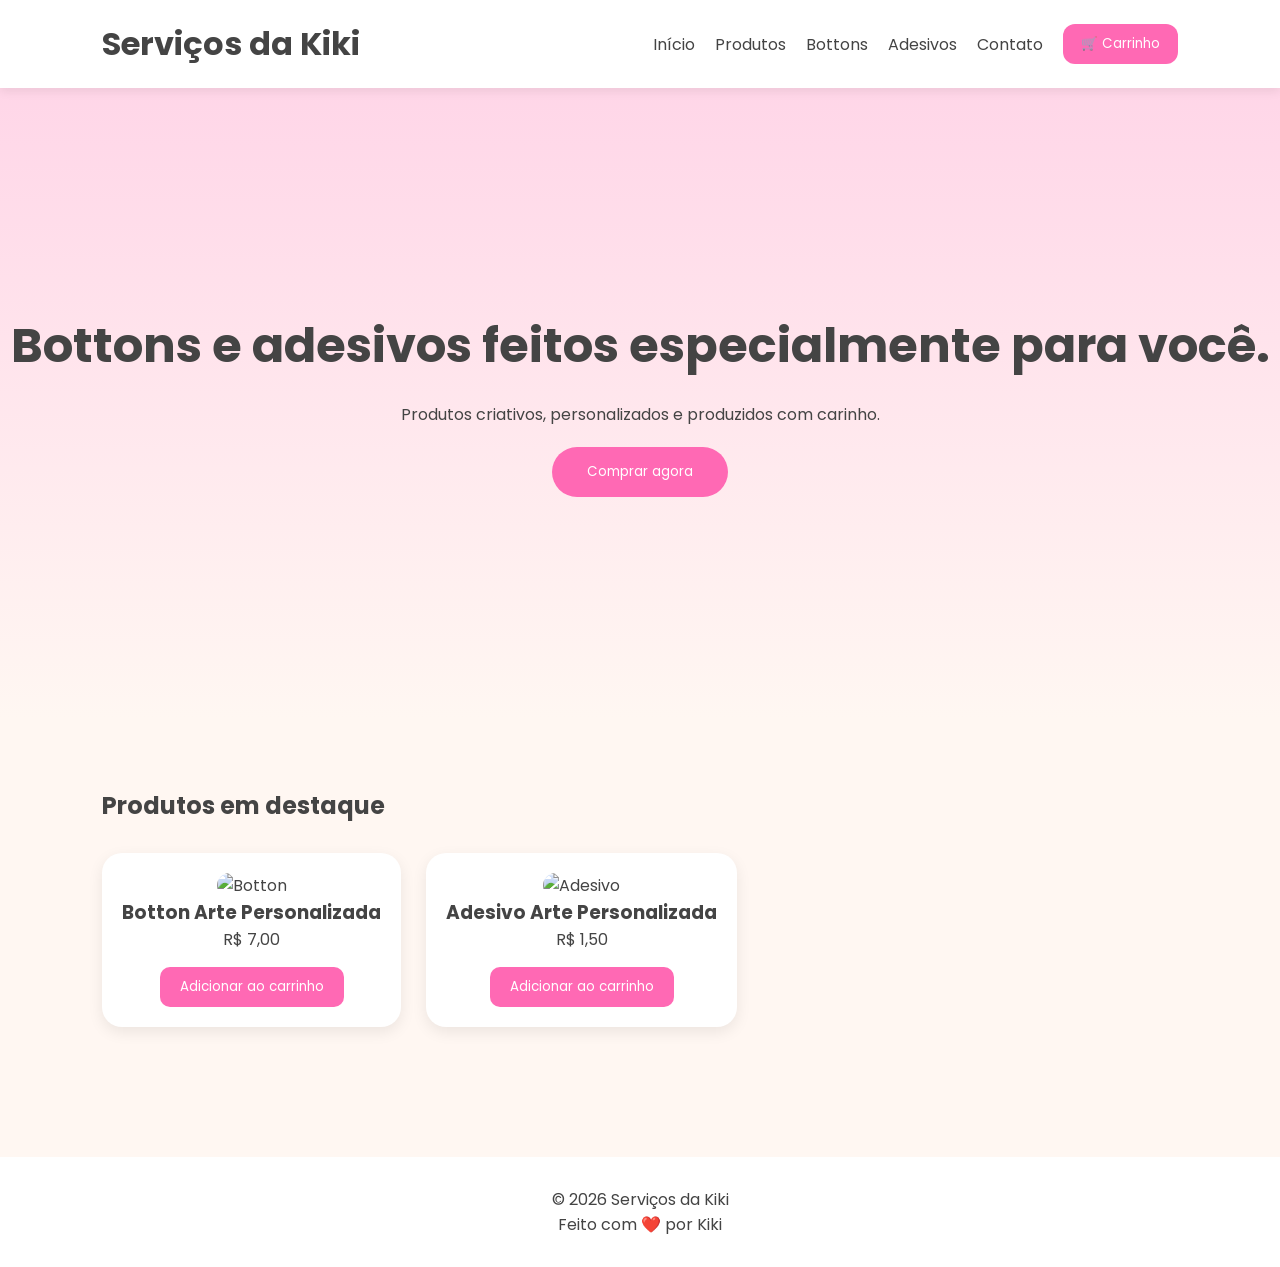
==== index.html @ 0a84bedd "Update index.html" ====
<!DOCTYPE html>
<html lang="pt-BR">

<head>
    <meta charset="UTF-8">
    <meta name="viewport" content="width=device-width, initial-scale=1.0">

    <title>Serviços da Kiki</title>

    <!-- Fonte -->
    <link rel="preconnect" href="https://fonts.googleapis.com">
    <link rel="preconnect" href="https://fonts.gstatic.com" crossorigin>

    <link href="https://fonts.googleapis.com/css2?family=Poppins:wght@300;400;500;600;700&display=swap" rel="stylesheet">

    <!-- CSS -->
    <link rel="stylesheet" href="style.css">
</head>

<body>

<header>

    <div class="logo">
        <h1>Serviços da Kiki</h1>
    </div>

    <nav>

        <a href="index.html">Início</a>

        <a href="/produtos.html">Produtos</a>

        <a href="#">Bottons</a>

        <a href="#">Adesivos</a>

        <a href="#">Contato</a>

        <button id="carrinho">
            🛒 Carrinho
        </button>

    </nav>

</header>


<section class="hero">

    <div class="hero-text">

        <h2>
            Bottons e adesivos feitos especialmente para você.
        </h2>

        <p>
            Produtos criativos, personalizados e produzidos com carinho.
        </p>

        <button>
            Comprar agora
        </button>

    </div>

</section>

<section class="destaques">

<h2>Produtos em destaque</h2>

<div class="produtos">

<div class="produto">

<img src="img/botton1.jpg" alt="Botton">

<h3>Botton Arte Personalizada</h3>

<p>R$ 7,00</p>

<button>Adicionar ao carrinho</button>

</div>

<div class="produto">

<img src="img/adesivo1.jpg" alt="Adesivo">

<h3>Adesivo Arte Personalizada</h3>

<p>R$ 1,50</p>

<button>Adicionar ao carrinho</button>

</div>

</div>

</section>


<footer>

<p>© 2026 Serviços da Kiki</p>

<p>Feito com ❤️ por Kiki</p>

</footer>

</body>
  </html>
---- style.css ----
*{
    margin:0;
    padding:0;
    box-sizing:border-box;
    font-family:'Poppins',sans-serif;
}

body{
    background:#FFF7F2;
    color:#444;
}

header{
    display:flex;
    justify-content:space-between;
    align-items:center;
    padding:20px 8%;
    background:white;
    position:sticky;
    top:0;
    box-shadow:0 3px 10px rgba(0,0,0,.08);
}

nav{
    display:flex;
    gap:20px;
    align-items:center;
}

nav a{
    text-decoration:none;
    color:#444;
    transition:.3s;
}

nav a:hover{
    color:#ff69b4;
}

#carrinho{
    background:#ff69b4;
    color:white;
    border:none;
    padding:10px 18px;
    border-radius:12px;
    cursor:pointer;
}

.hero{
    height:70vh;
    display:flex;
    justify-content:center;
    align-items:center;
    text-align:center;
    background:linear-gradient(#FFD6E8,#FFF7F2);
}

.hero h2{
    font-size:3rem;
}

.hero p{
    margin:20px 0;
}

.hero button{
    padding:15px 35px;
    border:none;
    border-radius:30px;
    background:#ff69b4;
    color:white;
    cursor:pointer;
}

.categorias,
.destaques{
    padding:70px 8%;
}

.cards,
.produtos{
    display:flex;
    gap:25px;
    flex-wrap:wrap;
    margin-top:30px;
}

.card,
.produto{
    background:white;
    padding:20px;
    border-radius:20px;
    text-align:center;
    box-shadow:0 5px 15px rgba(0,0,0,.08);
    transition:.3s;
}

.card:hover,
.produto:hover{
    transform:translateY(-8px);
}

.produto img{
    width:220px;
    border-radius:15px;
}

.produto button{
    margin-top:15px;
    background:#ff69b4;
    color:white;
    border:none;
    padding:10px 20px;
    border-radius:10px;
    cursor:pointer;
}

footer{
    margin-top:60px;
    padding:30px;
    background:white;
    text-align:center;
}
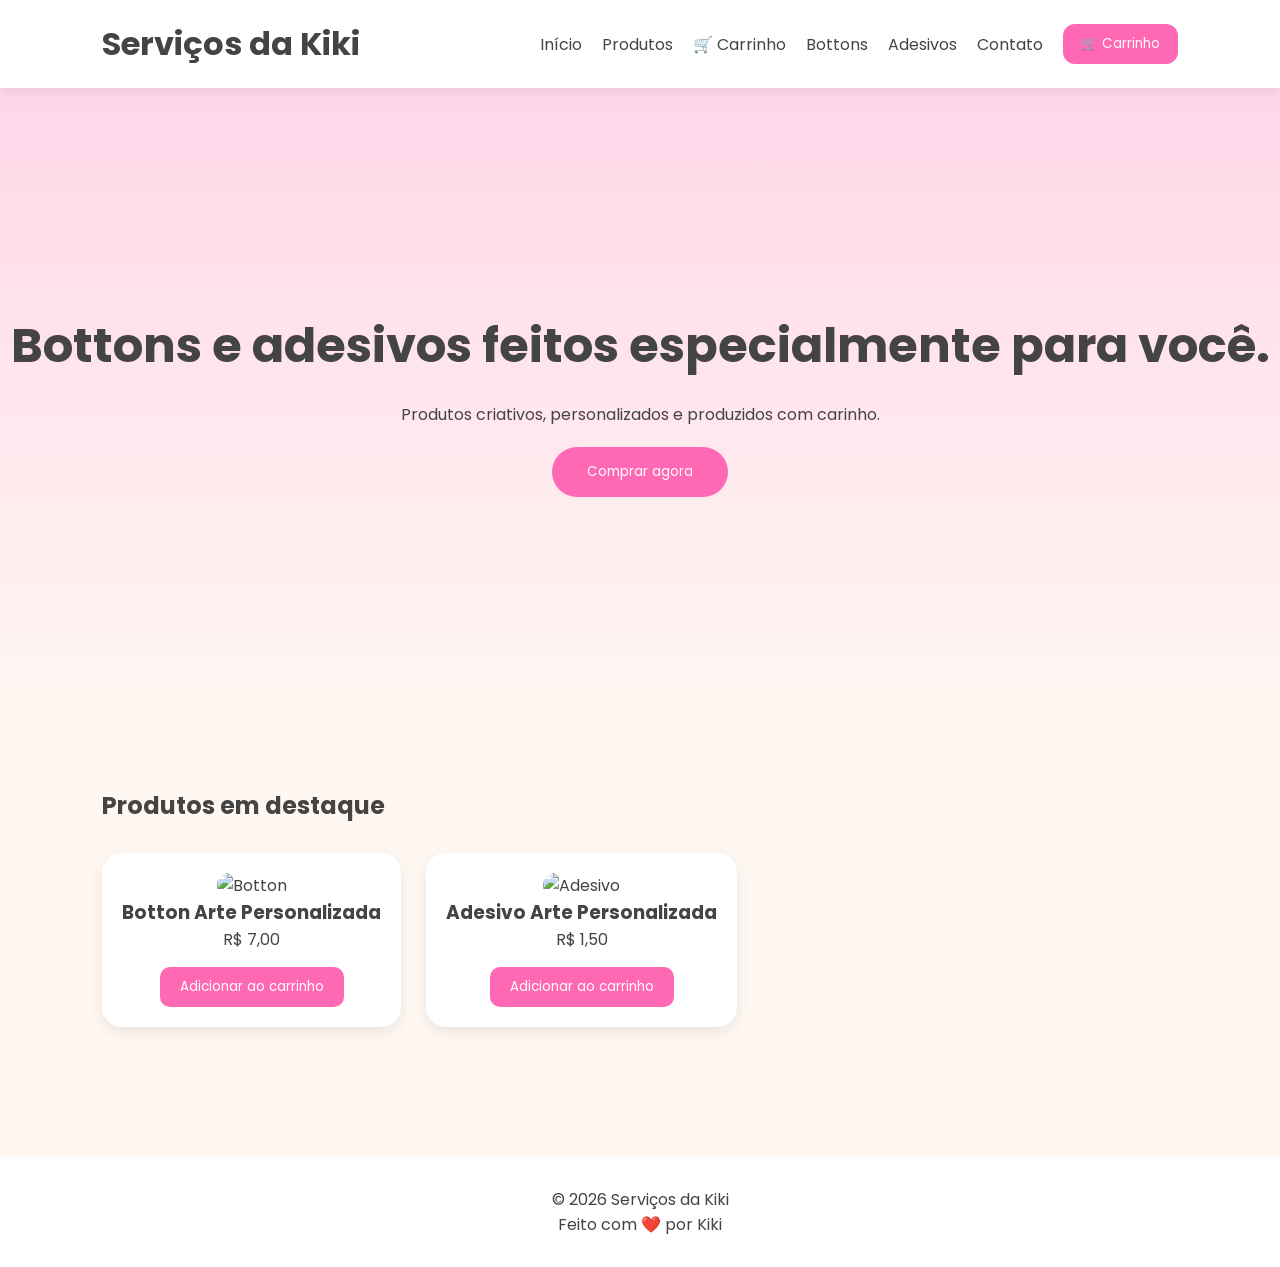
==== commit 07a2a07c: "Update index.html" ====
--- a/index.html
+++ b/index.html
@@ -29,7 +29,9 @@
 
         <a href="index.html">Início</a>
 
-        <a href="/produtos.html">Produtos</a>
+        <a href="produtos.html">Produtos</a>
+
+        <a href="carrinho.html">🛒 Carrinho</a>
 
         <a href="#">Bottons</a>
 
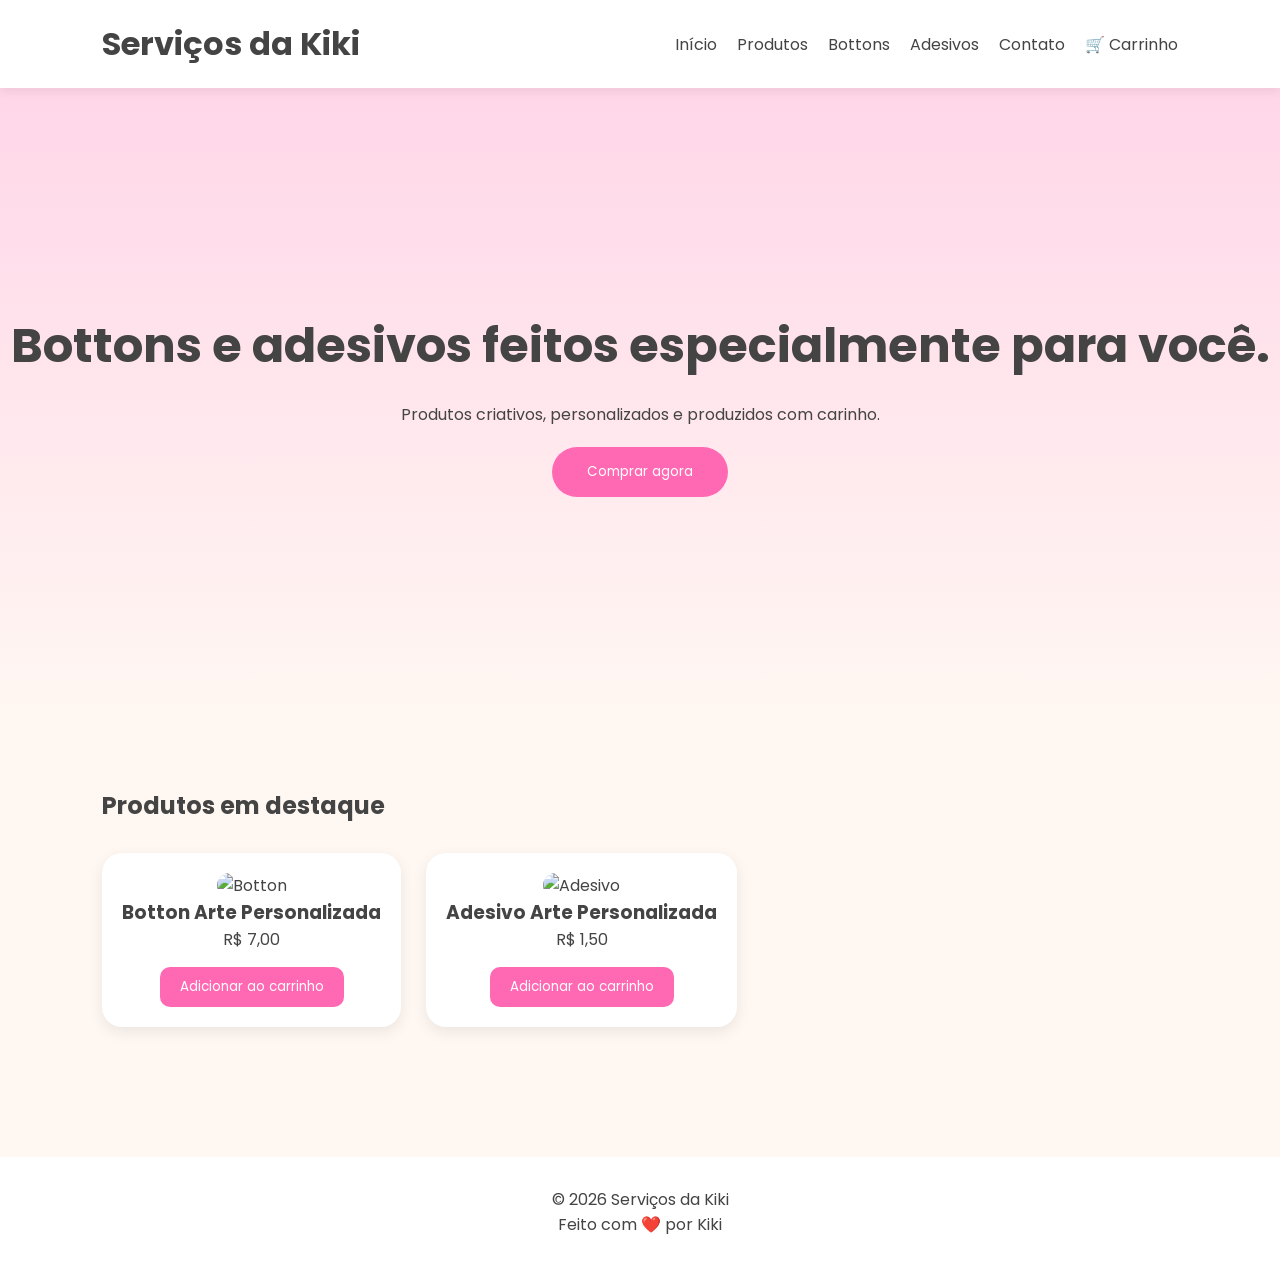
==== commit 82cb2042: "Update index.html" ====
--- a/index.html
+++ b/index.html
@@ -31,17 +31,13 @@
 
         <a href="produtos.html">Produtos</a>
 
-        <a href="carrinho.html">🛒 Carrinho</a>
-
         <a href="#">Bottons</a>
 
         <a href="#">Adesivos</a>
 
         <a href="#">Contato</a>
 
-        <button id="carrinho">
-            🛒 Carrinho
-        </button>
+        <a href="carrinho.html">🛒 Carrinho</a>
 
     </nav>
 
--- a/style.css
+++ b/style.css
@@ -121,3 +121,17 @@
     background:white;
     text-align:center;
 }
+
+.btn-carrinho{
+    background:#ff69b4;
+    color:white;
+    padding:10px 18px;
+    border-radius:12px;
+    text-decoration:none;
+    font-weight:bold;
+    transition:.3s;
+}
+
+.btn-carrinho:hover{
+    background:#ff4fa3;
+}
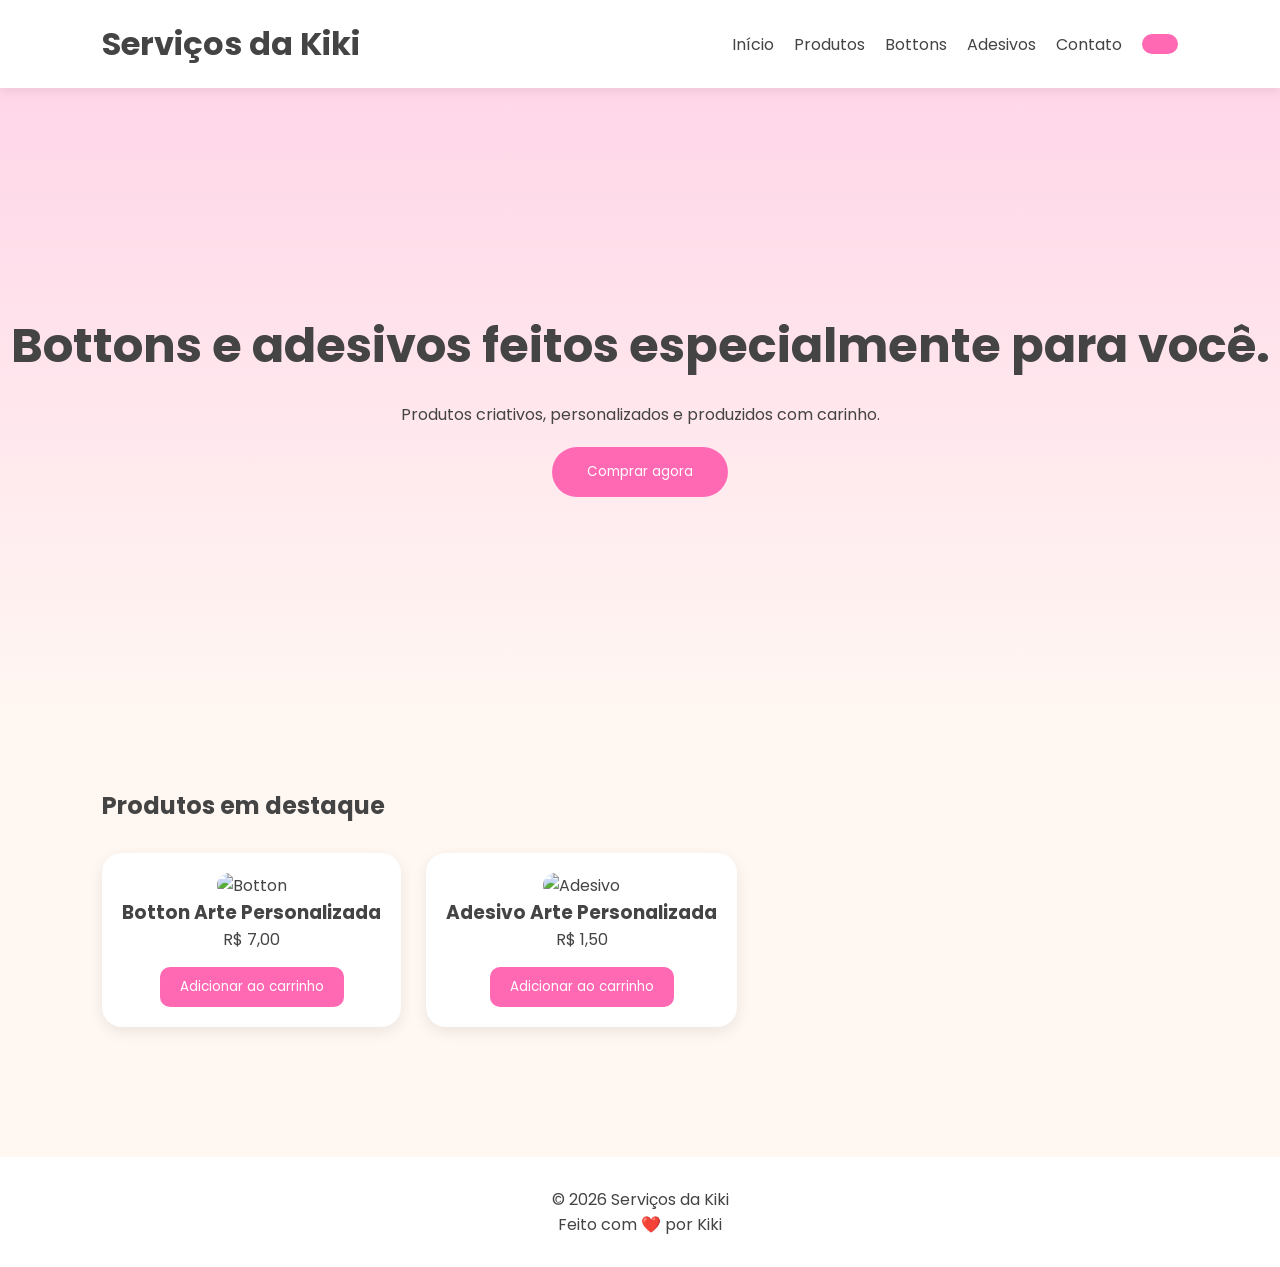
==== commit 1a6786f3: "Update index.html" ====
--- a/index.html
+++ b/index.html
@@ -37,7 +37,7 @@
 
         <a href="#">Contato</a>
 
-        <a href="carrinho.html">🛒 Carrinho</a>
+        <a href="carrinho.html" class="btn-carrinho"> </a>
 
     </nav>
 
--- a/style.css
+++ b/style.css
@@ -35,15 +35,7 @@
 
 nav a:hover{
     color:#ff69b4;
-}
 
-#carrinho{
-    background:#ff69b4;
-    color:white;
-    border:none;
-    padding:10px 18px;
-    border-radius:12px;
-    cursor:pointer;
 }
 
 .hero{
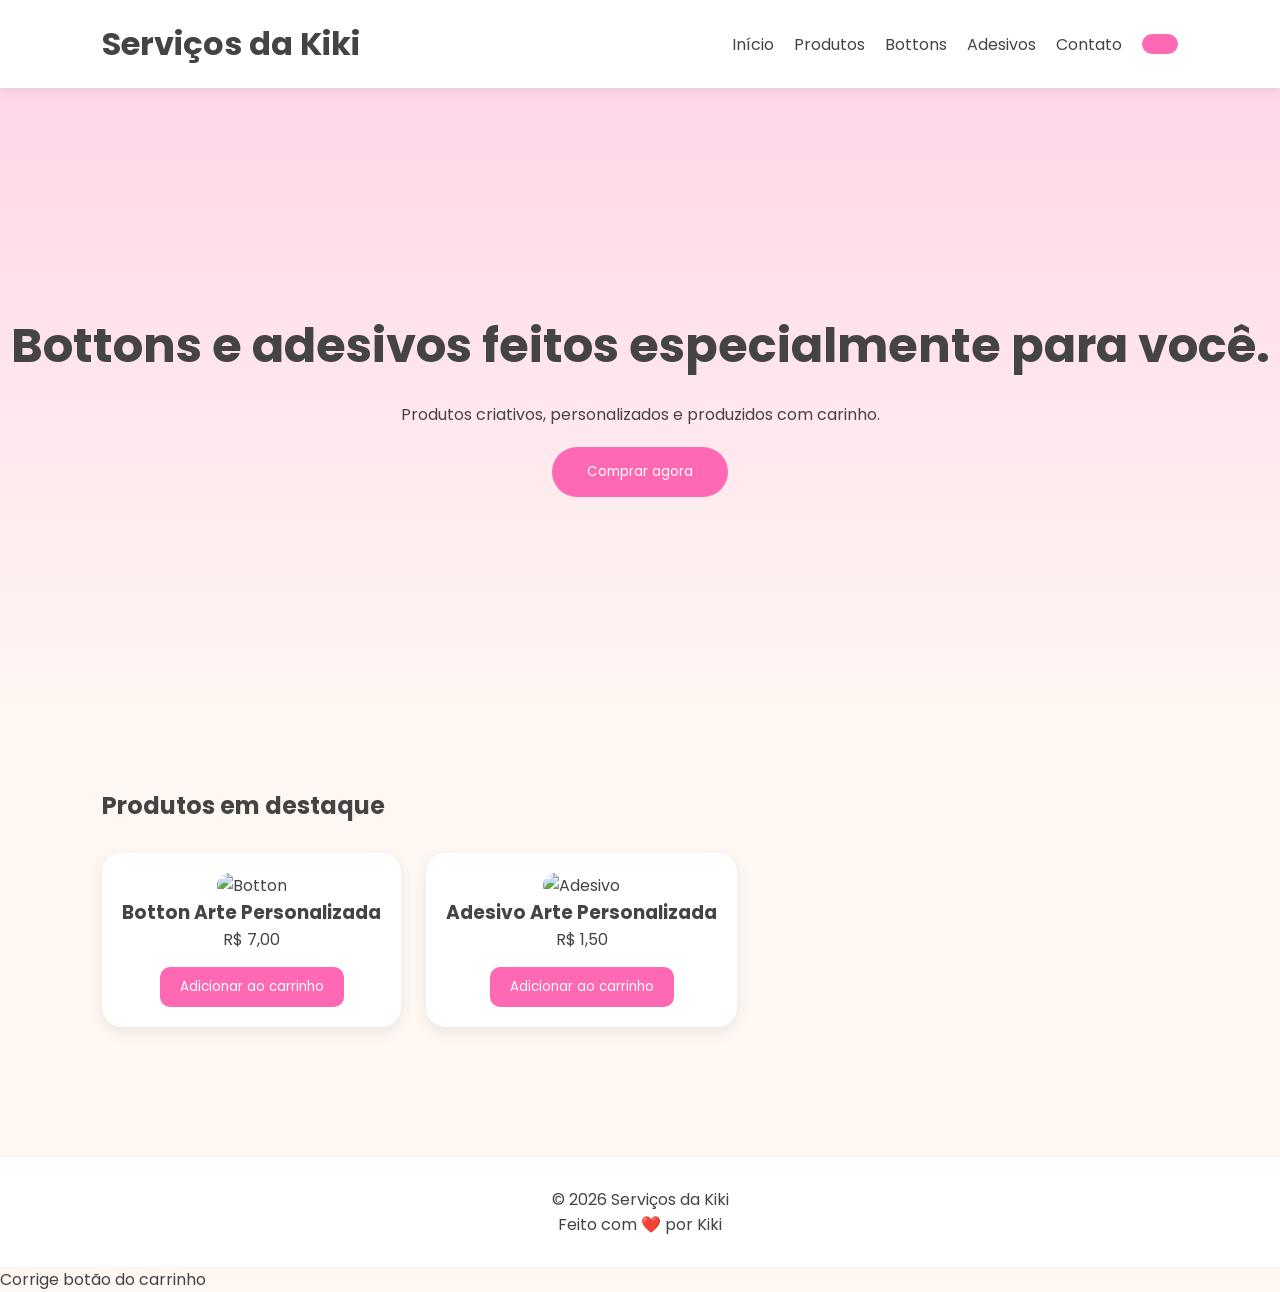
==== commit e19c7d21: "Atualizar o index.html" ====
--- a/index.html
+++ b/index.html
@@ -109,3 +109,4 @@
 
 </body>
   </html>
+Corrige botão do carrinho
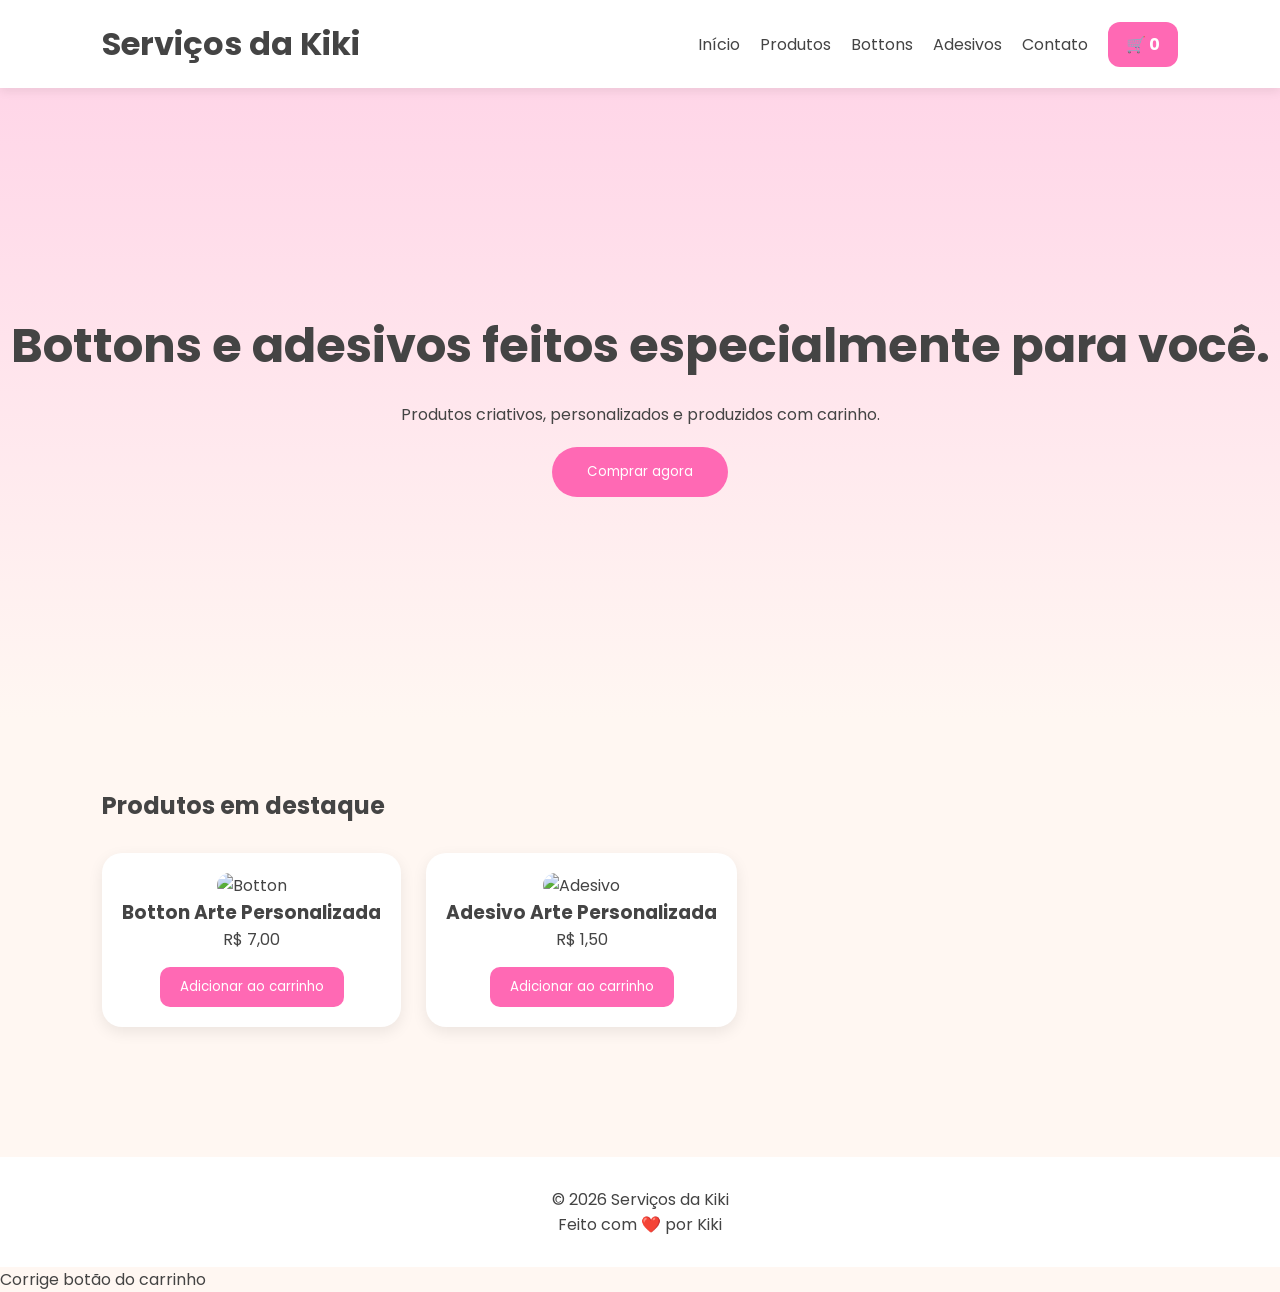
==== commit f46d7be0: "Atualizar o index.html" ====
--- a/index.html
+++ b/index.html
@@ -37,7 +37,9 @@
 
         <a href="#">Contato</a>
 
-        <a href="carrinho.html" class="btn-carrinho"> </a>
+        <a href="carrinho.html" class="btn-carrinho">
+    🛒 <span id="contadorCarrinho">0</span>
+</a>
 
     </nav>
 
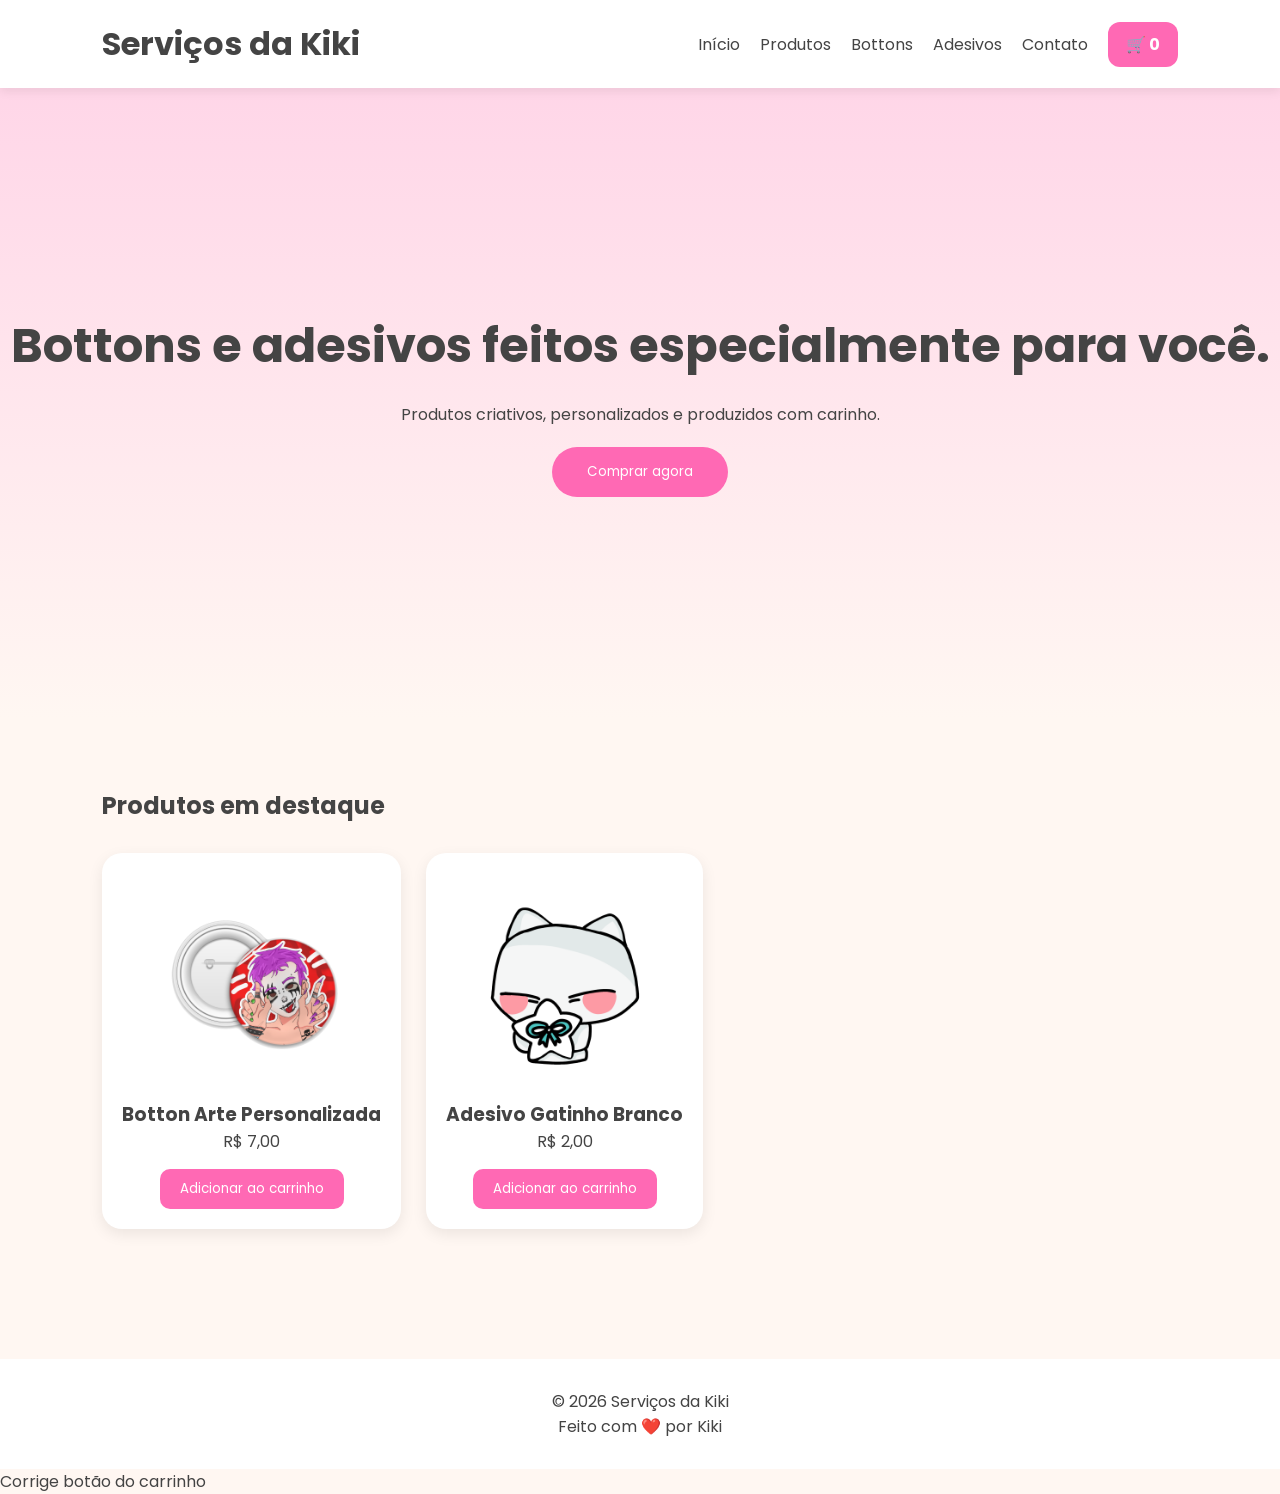
==== commit 3a211cbb: "Update index.html" ====
--- a/index.html
+++ b/index.html
@@ -74,7 +74,7 @@
 
 <div class="produto">
 
-<img src="img/botton1.jpg" alt="Botton">
+<img src="img/bottom arte personalizada.png" alt="Bottom">
 
 <h3>Botton Arte Personalizada</h3>
 
@@ -86,11 +86,11 @@
 
 <div class="produto">
 
-<img src="img/adesivo1.jpg" alt="Adesivo">
+<img src="img/gatinho branco.png" alt="Adesivo">
 
-<h3>Adesivo Arte Personalizada</h3>
+<h3>Adesivo Gatinho Branco</h3>
 
-<p>R$ 1,50</p>
+<p>R$ 2,00</p>
 
 <button>Adicionar ao carrinho</button>
 
@@ -111,4 +111,4 @@
 
 </body>
   </html>
-Corrige botão do carrinho+Corrige botão do carrinho
